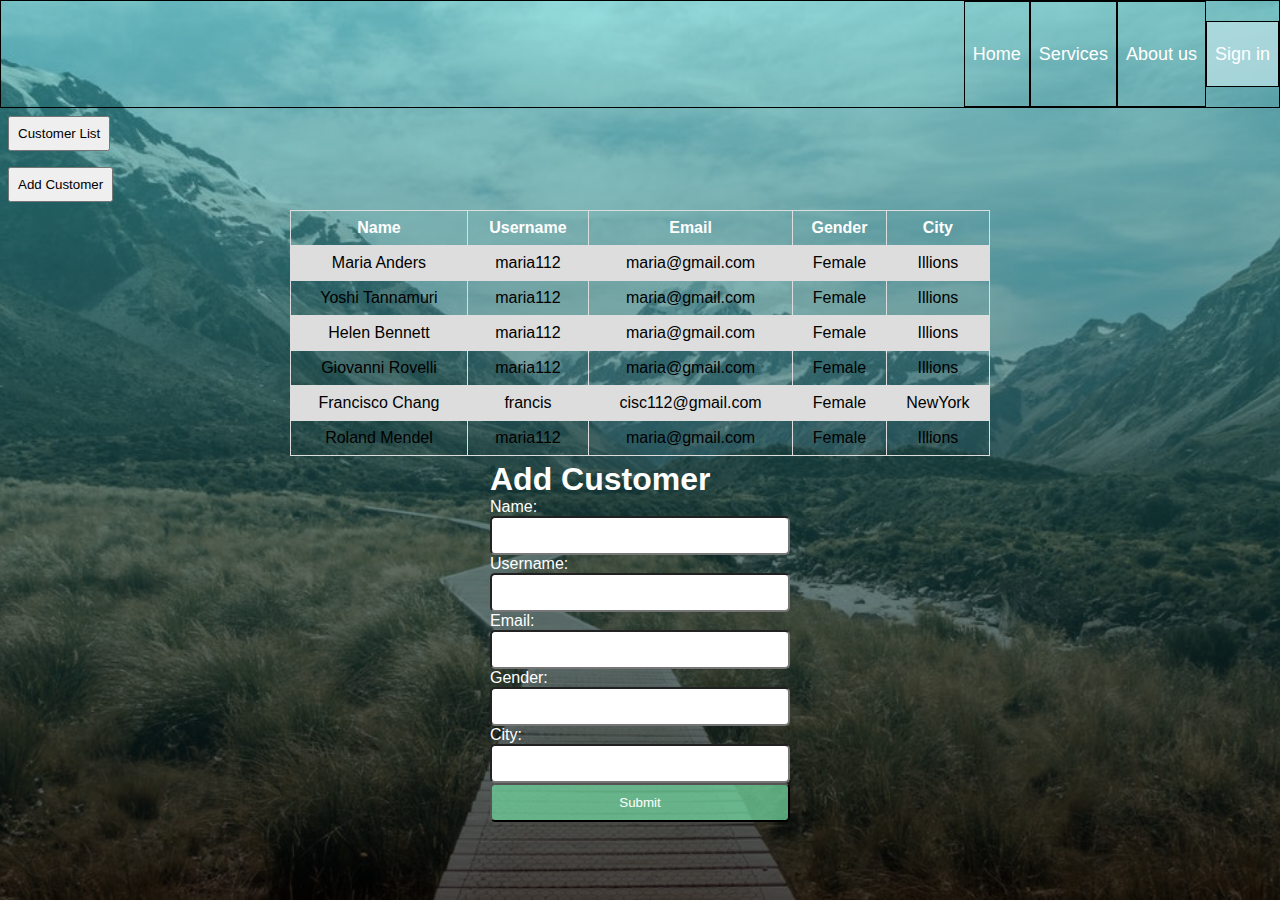
==== dashboard.html @ 038a9ff6 "html & css js" ====
<!DOCTYPE html>
<html lang="en">

<head>
    <meta charset="UTF-8">
    <meta http-equiv="X-UA-Compatible" content="IE=edge">
    <meta name="viewport" content="width=device-width, initial-scale=1.0">
    <link rel="stylesheet" href="style.css">
    <title>DashBoard</title>
</head>

<body>
    <div class="container">
        <div class="navbar">
            <a class="signIn" id="show-login" href="#">Sign in</a>
            <a href="#">About us</a>
            <a href="#">Services</a>
            <a href="index.html">Home</a>

        </div>
        <div class="sideMenu">
            <div class="customerList">
                <button class="cList">Customer List</button>
            </div>
            <div class="addCustomer">
                <button class="adcust">Add Customer</button>
            </div>
        </div>
        <div id="hiddentable">
            <div id="customerListTable" >
                <table>
                    <tr>
                        <th>Name</th>
                        <th>Username</th>
                        <th>Email</th>
                        <th>Gender</th>
                        <th>City</th>
                    </tr>
                    <tr>
                        <td>Maria Anders</td>
                        <td>maria112</td>
                        <td>maria@gmail.com</td>
                        <td>Female</td>
                        <td>Illions</td>
                    </tr>
                    <tr>
                        <td>Yoshi Tannamuri</td>
                        <td>maria112</td>
                        <td>maria@gmail.com</td>
                        <td>Female</td>
                        <td>Illions</td>
                    </tr>
                    <tr>
                        <td>Helen Bennett</td>
                        <td>maria112</td>
                        <td>maria@gmail.com</td>
                        <td>Female</td>
                        <td>Illions</td>
                    </tr>
                    <tr>
                        <td>Giovanni Rovelli</td>
                        <td>maria112</td>
                        <td>maria@gmail.com</td>
                        <td>Female</td>
                        <td>Illions</td>
                    </tr>
                    <tr>
                        <td>Francisco Chang</td>
                        <td>francis</td>
                        <td>cisc112@gmail.com</td>
                        <td>Female</td>
                        <td>NewYork</td>
                    </tr>
                    <tr>
                        <td>Roland Mendel</td>
                        <td>maria112</td>
                        <td>maria@gmail.com</td>
                        <td>Female</td>
                        <td>Illions</td>
                    </tr>
                </table>
            </div>
        </div>
        
        <div id="addcustomerForm">
           <form action="">
                <h1>Add Customer</h1>
                <label for="name"> Name:</label><br>
                <input type="text" id="name" name="name"><br>
                <label for="userName">Username:</label><br>
                <input type="text" id="username" name="username"><br>
                <label for="email">Email:</label><br>
                <input type="text" id="email" name="email"><br>
                <label for="gender">Gender:</label><br>
                <input type="text" id="gender" name="gender"><br>
                <label for="city">City:</label><br>
                <input type="text" id="city" name="city"><br>
                <input type="submit" id="submit" name="submit">
           </form>
           
        </div>
    </div>
    <script src="jscript.js"></script>
</body>

</html>
---- style.css ----
*,
::after,
::before {
  margin: 0;
  padding: 0;
  box-sizing: border-box;
}
.container{
    min-height: 100vh;
    background: linear-gradient(rgba(63, 208, 212, 0.5), rgba(0, 0, 0, 0.7)),
    url(./hero-bcg.jpeg) center/cover no-repeat;

}

/*---------navbar------*/
.navbar {
    display: flex;
    flex-direction: row-reverse;
    height: 12vh;
    border: 1px solid black;
    
  }
  .navbar a {
    display: flex;
    align-items: center;
    justify-content: center;
    border: 1px solid black;
    color: #fff;
    text-decoration: none;
    font-size: large;
    padding: 8px;
    
  }
  .signIn{
      background-color:rgba(181, 221, 226, 0.808);
      color:#fff;
      margin-top: 20px;
      margin-bottom: 20px;
      padding: 14px;
  }
  /*------start part------*/
  .start{
      display: flex;
      align-items: center;
      justify-content: center;
      height: 40vh;
  }
  .start h2{
      color: #fff;
      padding: 3px 15px 3px 15px;
      border: 2px solid #fff;
      text-transform: uppercase;
      padding: 8px 25px;
      font-family: 'Bebas Neue', cursive;
      letter-spacing: 5px;
}
/*----------show lgin div   -----*/
* {
  margin:0px;
  padding:0px;
  box-sizing:border-box;
}
body {
  background:linear-gradient(to right, #3a7bd5, #3a6073);
  font-family:"Raleway",sans-serif;
  height:100vh;
}
.center {
  position:absolute;
  top:50%;
  left:50%;
  transform:translate(-50%,-50%);
}
.center button {
  padding:10px 20px;
  font-size:15px;
  font-weight:600;
  color:#222;
  background:#f5f5f5;
  border:none;
  outline:none;
  cursor:pointer;
  border-radius:5px;
}
.popup {
  position:absolute;
  top:-150%;
  left:50%;
  opacity:0;
  transform:translate(-50%,-50%) scale(1.25);
  width:380px;
  padding:20px 30px;
  background:#fff;
  box-shadow:2px 2px 5px 5px rgba(0,0,0,0.15);
  border-radius:10px;
  transition:top 0ms ease-in-out 200ms,
             opacity 200ms ease-in-out 0ms,
             transform 200ms ease-in-out 0ms; 
}
.popup.active {
  top:50%;
  opacity:1;
  transform:translate(-50%,-50%) scale(1);
  transition:top 0ms ease-in-out 0ms,
             opacity 200ms ease-in-out 0ms,
             transform 200ms ease-in-out 0ms;
}
.popup .close-btn {
  position:absolute;
  top:10px;
  right:10px;
  width:15px;
  height:15px;
  background:#888;
  color:#eee;
  text-align:center;
  line-height:15px;
  border-radius:15px;
  cursor:pointer;
}
.popup .form h2 {
  text-align:center;
  color:#222;
  margin:10px 0px 20px;
  font-size:25px;
}
.popup .form .form-element {
  margin:15px 0px;
}
.popup .form .form-element label {
  font-size:14px;
  color:#222;
}
.popup .form .form-element input[type="text"],
.popup .form .form-element input[type="password"] {
  margin-top:5px;
  display:block;
  width:100%;
  padding:10px;
  outline:none;
  border:1px solid #aaa;
  border-radius:5px;
}
.popup .form .form-element input[type="checkbox"] {
  margin-right:5px;
}
.popup .form .form-element button {
  width:100%;
  height:40px;
  border:none;
  outline:none;
  font-size:16px;
  background:#222;
  color:#f5f5f5;
  border-radius:10px;
  cursor:pointer;
}
.popup .form .form-element a {
  display:block;
  text-align:right;
  font-size:15px;
  color:#1a79ca;
  text-decoration:none;
  font-weight:600;
}
  /*-------Landing page part--*/
  .landingPage{
    display: flex;
    flex-direction: column;
    align-items: center;
    height: 35vh;
    color: #fff;
}
.landingPage h1{
    text-transform: uppercase;
    font-family: 'Bebas Neue', cursive;
    letter-spacing: 5px;
    
    
}
.landingPage p{
    text-align: center;
    width: 450px;
    font-family: 'Roboto Slab', serif;
    font-size: small;
    font-weight: 10px;
}
  /*----<!--subscribe part--*/
  .subscribe{
    display: flex;
    align-items: center;
    justify-content: center;
}
#subscribeInput{
   padding: 3px;
   
}
#subscribeButton{
    padding: 5px;
    color: #fff;
    border: 2px solid #fff;
    font-family: 'Arial','Times New Roman', Times, serif;
}

/*---Dashboard page----*/
.customerList{
  padding: 8px 8px 8px ;
  text-decoration: none;
  font-size: 15px;
  color: #fff;
  display: block;
  transition: 0.3s;
  
}
.addCustomer{
  padding: 8px 8px 8px ;
  text-decoration: none;
  font-size: 15px;
  color: #fff;
  display: block;
  transition: 0.3s;
  

}
.cList{
  padding: 8px;
  
}
/*-----clist table----*/
#customerListTable{
  display: flex;
  align-items: center;
  justify-content: center;
}

table {
  font-family: arial, sans-serif;
  border-collapse: collapse;
  width: 700px;
}
th{
  color: white;
}

td, th {
  border: 1px solid #dddddd;
  text-align: center;
  padding: 8px;
  
}

tr:nth-child(even) {
  background-color: #dddddd;
}

.adcust{
  padding: 8px;
}

/*-----add customer form----*/
#addcustomerheader{
  text-align: center;
}
#addcustomerForm{
  display: flex;
  align-items: center;
  justify-content: center;

}
#addcustomerForm form {
color: white;
padding: 5px;
}
#addcustomerForm form input{
    padding: 10px;
    width: 300px;
    border-radius: 5px;

  }
  .clickforcustomerAdd{
    width: 500px;
    padding: 20px;
  }

  #submit{
    background-color: rgba(117, 223, 165, 0.7);
    color: white;
  }
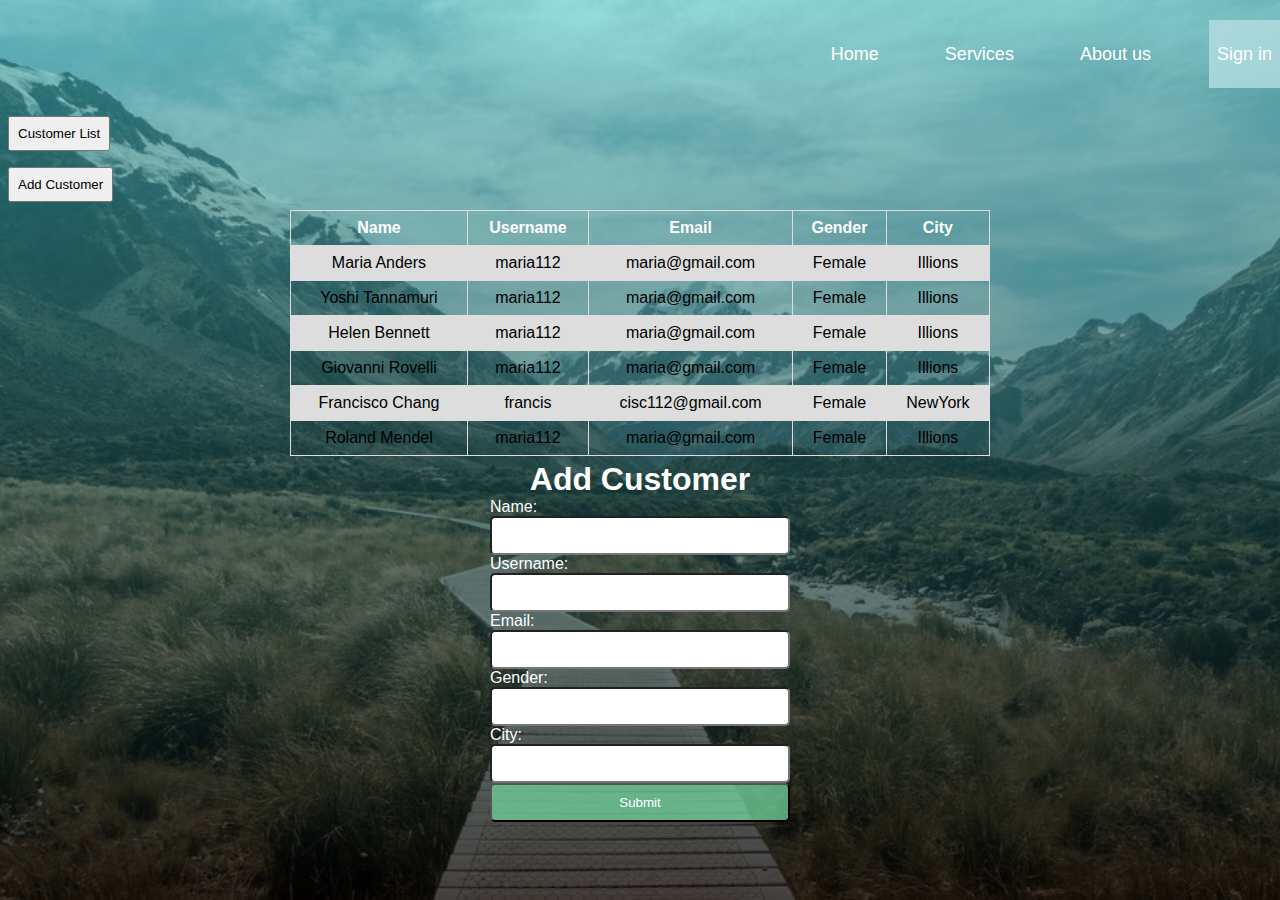
==== commit 86cef314: "html & css js" ====
--- a/dashboard.html
+++ b/dashboard.html
@@ -84,7 +84,7 @@
         
         <div id="addcustomerForm">
            <form action="">
-                <h1>Add Customer</h1>
+                <h1 id="addcustomerheader">Add Customer</h1>
                 <label for="name"> Name:</label><br>
                 <input type="text" id="name" name="name"><br>
                 <label for="userName">Username:</label><br>
--- a/style.css
+++ b/style.css
@@ -17,18 +17,19 @@
     display: flex;
     flex-direction: row-reverse;
     height: 12vh;
-    border: 1px solid black;
+    
     
   }
   .navbar a {
     display: flex;
     align-items: center;
     justify-content: center;
-    border: 1px solid black;
+    
     color: #fff;
     text-decoration: none;
     font-size: large;
     padding: 8px;
+    margin-left: 50px;
     
   }
   .signIn{
@@ -173,18 +174,18 @@
 }
 .landingPage h1{
     text-transform: uppercase;
-    font-family: 'Bebas Neue', cursive;
+    font-family: 'Arial','Times New Roman', Times, serif;
     letter-spacing: 5px;
+    font-size: 45px;
     
     
 }
 .landingPage p{
     text-align: center;
     width: 450px;
-    font-family: 'Roboto Slab', serif;
-    font-size: small;
-    font-weight: 10px;
-}
+    font-family: 'Arial','Times New Roman', Times, serif;
+    font-size: 14px;
+  }
   /*----<!--subscribe part--*/
   .subscribe{
     display: flex;
@@ -197,6 +198,7 @@
 }
 #subscribeButton{
     padding: 5px;
+    margin-left: 10px;
     color: #fff;
     border: 2px solid #fff;
     font-family: 'Arial','Times New Roman', Times, serif;
@@ -207,11 +209,12 @@
   padding: 8px 8px 8px ;
   text-decoration: none;
   font-size: 15px;
-  color: #fff;
+  color: rgb(226, 206, 206);
   display: block;
   transition: 0.3s;
   
 }
+
 .addCustomer{
   padding: 8px 8px 8px ;
   text-decoration: none;
@@ -225,6 +228,7 @@
 .cList{
   padding: 8px;
   
+  
 }
 /*-----clist table----*/
 #customerListTable{
